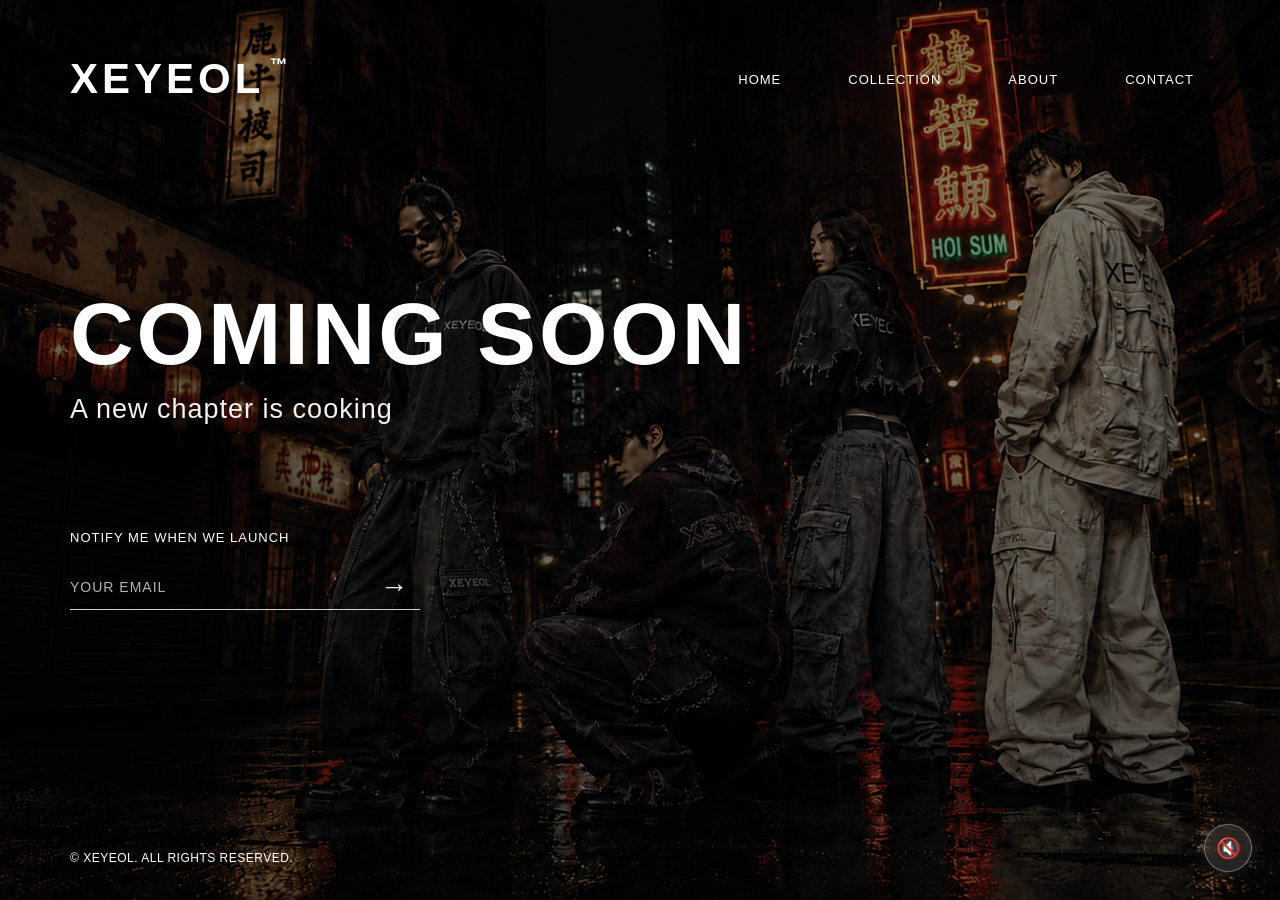
==== index.html @ e5d29138 "mute button change" ====
<!DOCTYPE html>
<html lang="en">
<head>
    <meta charset="UTF-8">

    <meta name="viewport" content="width=device-width, initial-scale=1.0">

    <title>XEYEOL</title>

    <link rel="stylesheet" href="clothingStyle.css">
</head>

<body>

    <!-- HOME PAGE -->
    <section class="hero page-section active-page" id="homePage">

        <header class="navbar">

            <a href="#" class="logo" id="logoButton">
                XEYEOL<span>™</span>
            </a>

            <nav class="nav-links">
                <a href="#" id="homeButton">HOME</a>
                <a href="#" id="collectionButton">COLLECTION</a>
                <a href="#" id="aboutButton">ABOUT</a>
                <a href="#">CONTACT</a>
            </nav>

        </header>

        <main class="content">

            <section class="left-content">

                <h1>COMING SOON</h1>

                <p class="subtitle">A new chapter is cooking</p>

                <div class="notify-box">

                    <p>NOTIFY ME WHEN WE LAUNCH</p>

                    <form id="emailForm">
                        <input type="email" id="emailInput" placeholder="YOUR EMAIL" required>

                        <button type="submit" class="arrow-button">→</button>
                    </form>

                    <small id="message"></small>

                </div>

            </section>

        </main>

        <footer class="footer">
            <p>© XEYEOL. ALL RIGHTS RESERVED.</p>
        </footer>

    </section>


    <!-- COLLECTION PAGE -->
    <section class="collection-page page-section" id="collectionPage">

        <header class="navbar collection-navbar">

            <a href="#" class="logo" id="collectionLogoButton">
                XEYEOL<span>™</span>
            </a>

            <nav class="nav-links">
                <a href="#" id="collectionHomeButton">HOME</a>
                <a href="#" id="collectionTopButton">COLLECTION</a>
                <a href="#" id="collectionAboutButton">ABOUT</a>
                <a href="#">CONTACT</a>
            </nav>

        </header>

        <div class="collection-content">

            <div class="collection-title-box">
                <h1>XEYEOL COLLECTION</h1>
                <p>Launching soon — explore the first visual direction of XEYEOL streetwear.</p>
            </div>

            <div class="product-gallery">

                <div class="product-card">
                    <img src="Collection1.png" alt="XEYEOL product collection one">
                </div>

                <div class="product-card">
                    <img src="Collection2.png" alt="XEYEOL product collection two">
                </div>

            </div>

        </div>

    </section>


    <!-- ABOUT POP OUT BOX -->
    <div class="about-overlay" id="aboutOverlay">

        <div class="about-box">

            <button class="close-button" id="closeAbout">×</button>

            <h2>ABOUT XEYEOL</h2>

            <p>
                XEYEOL is more than a streetwear clothing brand — it is a statement of identity,
                confidence, and modern culture. Built for those who move with ambition and express
                themselves without limits, XEYEOL blends clean design, bold energy, and urban style
                into every piece.
            </p>

            <p>
                Our brand represents the people who are not afraid to stand out, chase their vision,
                and create their own path. Each design is made to feel effortless yet powerful,
                giving you a look that speaks before you do. XEYEOL is for the dreamers, the creators,
                and the ones who turn everyday style into a reflection of who they are.
            </p>

        </div>

    </div>


    <!-- BACKGROUND MUSIC -->
    <audio id="backgroundMusic" loop>
        <source src="music.mp3" type="audio/mpeg">
    </audio>

    <!-- MUTE / UNMUTE BUTTON -->
    <button id="musicButton" class="music-button">🔇</button>


    <script src="clothingScript.js"></script>

</body>
</html>
---- clothingStyle.css ----
* {
    margin: 0;
    padding: 0;
    box-sizing: border-box;
}

body {
    font-family: Arial, Helvetica, sans-serif;
    background-color: #000;
    color: white;
}

.page-section {
    display: none;
}

.active-page {
    display: block;
}

/* HOME PAGE */
.hero {
    width: 100%;
    min-height: 100vh;

    background-image:
        linear-gradient(
            rgba(0, 0, 0, 0.35),
            rgba(0, 0, 0, 0.55)
        ),
        url("Background.png");

    background-size: cover;
    background-position: center;
    background-repeat: no-repeat;

    position: relative;
    overflow: hidden;
}

/* NAVBAR */
.navbar {
    width: 100%;
    padding: 55px 70px;

    display: flex;
    justify-content: space-between;
    align-items: center;

    position: relative;
    z-index: 5;
}

.logo {
    color: white;
    text-decoration: none;

    font-size: 42px;
    font-weight: 900;
    letter-spacing: 4px;

    transition: all 0.3s ease;
}

.logo span {
    font-size: 18px;
    vertical-align: top;
    margin-left: 5px;
}

.logo:hover {
    transform: scale(1.04);
    text-shadow: 0 0 20px rgba(255, 255, 255, 0.55);
}

.nav-links {
    display: flex;
    gap: 35px;
    align-items: center;
}

.nav-links a {
    color: white;
    text-decoration: none;

    font-size: 13px;
    letter-spacing: 1px;

    padding: 10px 16px;
    border-radius: 25px;

    transition: all 0.3s ease;
}

.nav-links a:hover {
    background-color: white;
    color: black;

    transform: translateY(-3px);

    box-shadow: 0 0 18px rgba(255, 255, 255, 0.45);
}

/* HOME CONTENT */
.content {
    min-height: 60vh;

    display: flex;
    align-items: center;

    padding-left: 70px;

    position: relative;
    z-index: 2;
}

.left-content {
    margin-top: 60px;
}

.left-content h1 {
    font-size: 88px;
    line-height: 0.9;

    font-weight: 900;
    letter-spacing: 3px;

    font-family: Impact, Haettenschweiler, "Arial Narrow Bold", sans-serif;
}

.subtitle {
    margin-top: 20px;

    font-size: 27px;
    letter-spacing: 1px;

    color: #f1f1f1;
}

/* EMAIL SECTION */
.notify-box {
    margin-top: 105px;
    width: 350px;
}

.notify-box p {
    font-size: 13px;
    letter-spacing: 1px;

    margin-bottom: 20px;
}

form {
    display: flex;
    align-items: center;

    border-bottom: 1px solid rgba(255, 255, 255, 0.8);
}

input {
    flex: 1;

    background: transparent;
    border: none;
    outline: none;

    color: white;

    padding: 10px 0;

    font-size: 14px;
    letter-spacing: 1px;
}

input::placeholder {
    color: rgba(255, 255, 255, 0.7);
}

.arrow-button {
    background: transparent;
    border: none;

    color: white;

    font-size: 28px;

    cursor: pointer;

    padding: 6px 12px;
    border-radius: 50%;

    transition: all 0.3s ease;
}

.arrow-button:hover {
    background-color: white;
    color: black;

    transform: translateX(6px) scale(1.1);

    box-shadow: 0 0 18px rgba(255, 255, 255, 0.45);
}

#message {
    display: block;

    margin-top: 12px;

    font-size: 13px;

    color: white;
}

/* FOOTER */
.footer {
    width: 100%;

    position: absolute;
    bottom: 0;
    left: 0;

    padding: 0 70px 35px;

    display: flex;
    justify-content: flex-start;
    align-items: center;

    z-index: 2;
}

.footer p {
    font-size: 12px;
    letter-spacing: 0.5px;
}

/* COLLECTION PAGE */
.collection-page {
    width: 100%;
    min-height: 100vh;

    background:
        radial-gradient(circle at top, rgba(255, 255, 255, 0.08), transparent 35%),
        linear-gradient(135deg, #070707, #151515, #050505);

    color: white;
}

.collection-navbar {
    position: sticky;
    top: 0;

    background: rgba(0, 0, 0, 0.45);

    backdrop-filter: blur(14px);
    -webkit-backdrop-filter: blur(14px);

    border-bottom: 1px solid rgba(255, 255, 255, 0.08);
}

.collection-content {
    padding: 30px 70px 70px;
}

.collection-title-box {
    margin-bottom: 40px;
}

.collection-title-box h1 {
    font-size: 64px;
    letter-spacing: 3px;

    font-family: Impact, Haettenschweiler, "Arial Narrow Bold", sans-serif;
}

.collection-title-box p {
    margin-top: 12px;

    color: rgba(255, 255, 255, 0.75);

    font-size: 16px;
    letter-spacing: 1px;
}

.product-gallery {
    display: flex;
    flex-direction: column;
    gap: 35px;
}

.product-card {
    width: 100%;

    overflow: hidden;

    border-radius: 22px;

    background: rgba(255, 255, 255, 0.08);

    border: 1px solid rgba(255, 255, 255, 0.16);

    box-shadow: 0 25px 60px rgba(0, 0, 0, 0.45);

    transition: all 0.4s ease;
}

.product-card:hover {
    transform: translateY(-8px);

    box-shadow: 0 35px 80px rgba(255, 255, 255, 0.12);
}

.product-card img {
    width: 100%;
    display: block;

    transition: all 0.5s ease;
}

.product-card:hover img {
    transform: scale(1.02);
}

/* ABOUT POP OUT */
.about-overlay {
    width: 100%;
    height: 100vh;

    position: fixed;
    top: 0;
    left: 0;

    background: rgba(0, 0, 0, 0.45);

    display: flex;
    justify-content: center;
    align-items: center;

    opacity: 0;
    visibility: hidden;

    transition: all 0.4s ease;

    z-index: 20;
}

.about-overlay.active {
    opacity: 1;
    visibility: visible;
}

.about-box {
    width: 650px;
    max-width: 90%;

    padding: 45px;

    background: rgba(255, 255, 255, 0.12);

    border: 1px solid rgba(255, 255, 255, 0.35);
    border-radius: 25px;

    backdrop-filter: blur(14px);
    -webkit-backdrop-filter: blur(14px);

    box-shadow: 0 0 40px rgba(255, 255, 255, 0.15);

    transform: scale(0.75) translateY(40px);
    opacity: 0;

    transition: all 0.4s ease;

    position: relative;
}

.about-overlay.active .about-box {
    transform: scale(1) translateY(0);
    opacity: 1;
}

.about-box h2 {
    font-size: 32px;
    letter-spacing: 2px;

    margin-bottom: 25px;

    font-family: Impact, Haettenschweiler, "Arial Narrow Bold", sans-serif;
}

.about-box p {
    font-size: 15px;
    line-height: 1.8;

    color: rgba(255, 255, 255, 0.9);

    margin-bottom: 18px;
}

.close-button {
    position: absolute;
    top: 20px;
    right: 25px;

    background: transparent;
    border: none;

    color: white;

    font-size: 32px;
    cursor: pointer;

    transition: all 0.3s ease;
}

.close-button:hover {
    color: black;
    background-color: white;

    width: 40px;
    height: 40px;

    border-radius: 50%;

    transform: rotate(90deg);
}

/* MUSIC BUTTON */
.music-button {
    position: fixed;
    bottom: 28px;
    right: 28px;

    width: 48px;
    height: 48px;

    border: 1px solid rgba(255, 255, 255, 0.35);
    border-radius: 50%;

    background: rgba(255, 255, 255, 0.12);
    color: white;

    font-size: 20px;
    cursor: pointer;

    backdrop-filter: blur(12px);
    -webkit-backdrop-filter: blur(12px);

    box-shadow: 0 0 22px rgba(255, 255, 255, 0.12);

    z-index: 100;

    transition: all 0.3s ease;
}

.music-button:hover {
    background: white;
    color: black;

    transform: scale(1.1);

    box-shadow: 0 0 25px rgba(255, 255, 255, 0.45);
}

/* TABLET */
@media screen and (max-width: 1024px) {

    .navbar {
        padding: 35px 40px;
    }

    .logo {
        font-size: 34px;
    }

    .nav-links {
        gap: 20px;
    }

    .nav-links a {
        padding: 9px 13px;
    }

    .content {
        padding-left: 40px;
    }

    .left-content h1 {
        font-size: 65px;
    }

    .subtitle {
        font-size: 22px;
    }

    .footer {
        padding: 0 40px 30px;
    }

    .collection-content {
        padding: 30px 40px 60px;
    }

    .collection-title-box h1 {
        font-size: 48px;
    }
}

/* MOBILE */
@media screen and (max-width: 768px) {

    .hero {
        background-position: center;
    }

    .navbar {
        padding: 30px 25px;

        flex-direction: column;
        align-items: flex-start;

        gap: 25px;
    }

    .logo {
        font-size: 30px;
    }

    .nav-links {
        gap: 15px;
        flex-wrap: wrap;
    }

    .nav-links a {
        font-size: 12px;
        padding: 8px 12px;
    }

    .content {
        padding: 40px 25px;
        align-items: flex-start;
    }

    .left-content {
        margin-top: 60px;
    }

    .left-content h1 {
        font-size: 48px;
    }

    .subtitle {
        font-size: 18px;
    }

    .notify-box {
        margin-top: 70px;

        width: 100%;
        max-width: 330px;
    }

    .footer {
        position: absolute;

        padding: 0 25px 25px;
    }

    .footer p {
        font-size: 11px;
    }

    .collection-content {
        padding: 25px 20px 50px;
    }

    .collection-title-box h1 {
        font-size: 38px;
    }

    .collection-title-box p {
        font-size: 14px;
    }

    .product-card {
        border-radius: 14px;
    }

    .about-box {
        padding: 35px 25px;
    }

    .about-box h2 {
        font-size: 26px;
    }

    .about-box p {
        font-size: 14px;
        line-height: 1.7;
    }

    .music-button {
        bottom: 20px;
        right: 20px;

        width: 44px;
        height: 44px;

        font-size: 18px;
    }
}
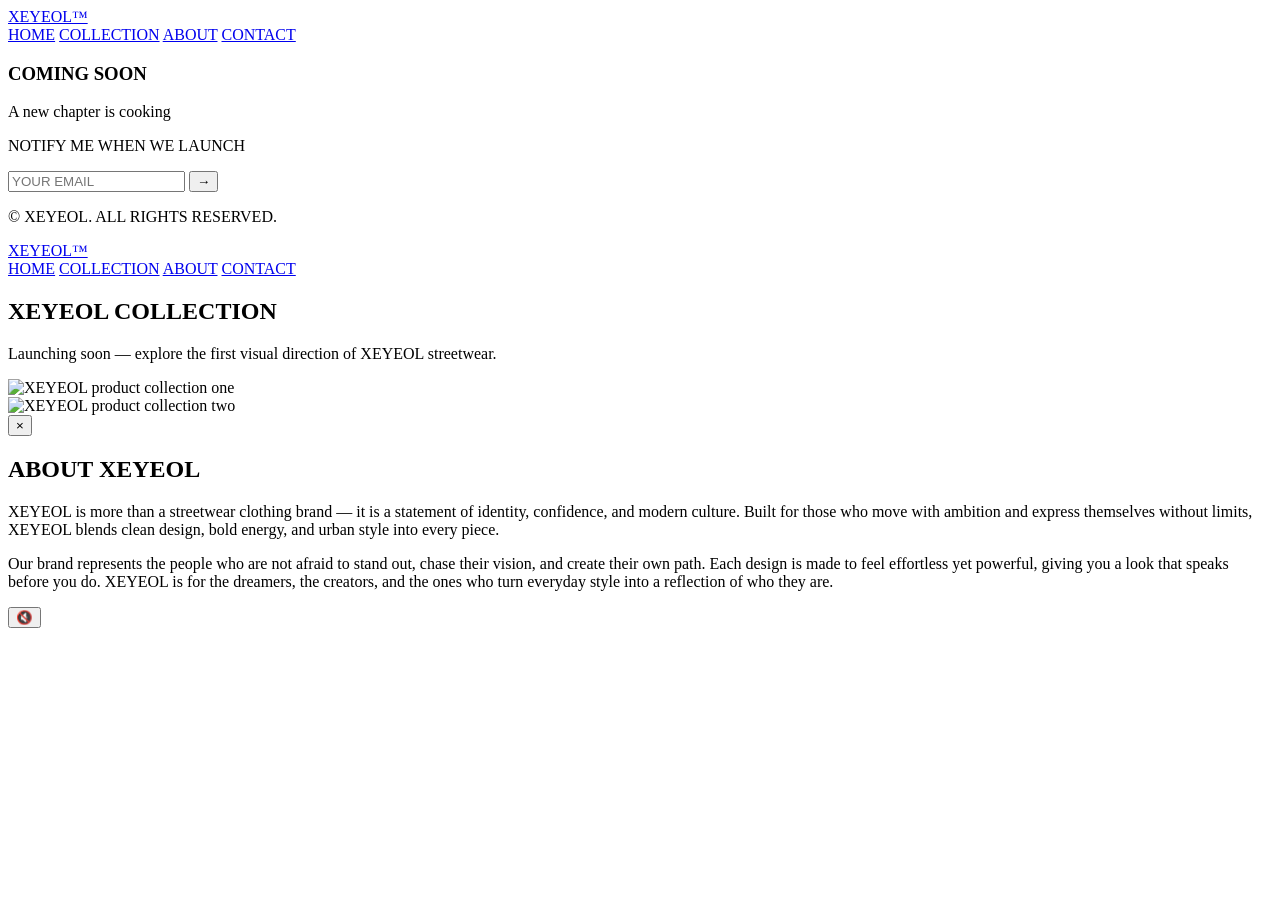
==== commit 4d71e466: "changed to lower case and files managed" ====
--- a/index.html
+++ b/index.html
@@ -7,7 +7,7 @@
 
     <title>XEYEOL</title>
 
-    <link rel="stylesheet" href="clothingStyle.css">
+    <link rel="stylesheet" href="clothing-style.css">
 </head>
 
 <body>
@@ -91,11 +91,11 @@
             <div class="product-gallery">
 
                 <div class="product-card">
-                    <img src="Collection1.png" alt="XEYEOL product collection one">
+                    <img src="images/collection1.png" alt="XEYEOL product collection one">
                 </div>
 
                 <div class="product-card">
-                    <img src="Collection2.png" alt="XEYEOL product collection two">
+                    <img src="images/collection2.png" alt="XEYEOL product collection two">
                 </div>
 
             </div>
@@ -135,14 +135,14 @@
 
     <!-- BACKGROUND MUSIC -->
     <audio id="backgroundMusic" loop>
-        <source src="music.mp3" type="audio/mpeg">
+        <source src="audio/music.mp3" type="audio/mpeg">
     </audio>
 
     <!-- MUTE / UNMUTE BUTTON -->
     <button id="musicButton" class="music-button">🔇</button>
 
 
-    <script src="clothingScript.js"></script>
+    <script src="clothing-script.js"></script>
 
 </body>
 </html>
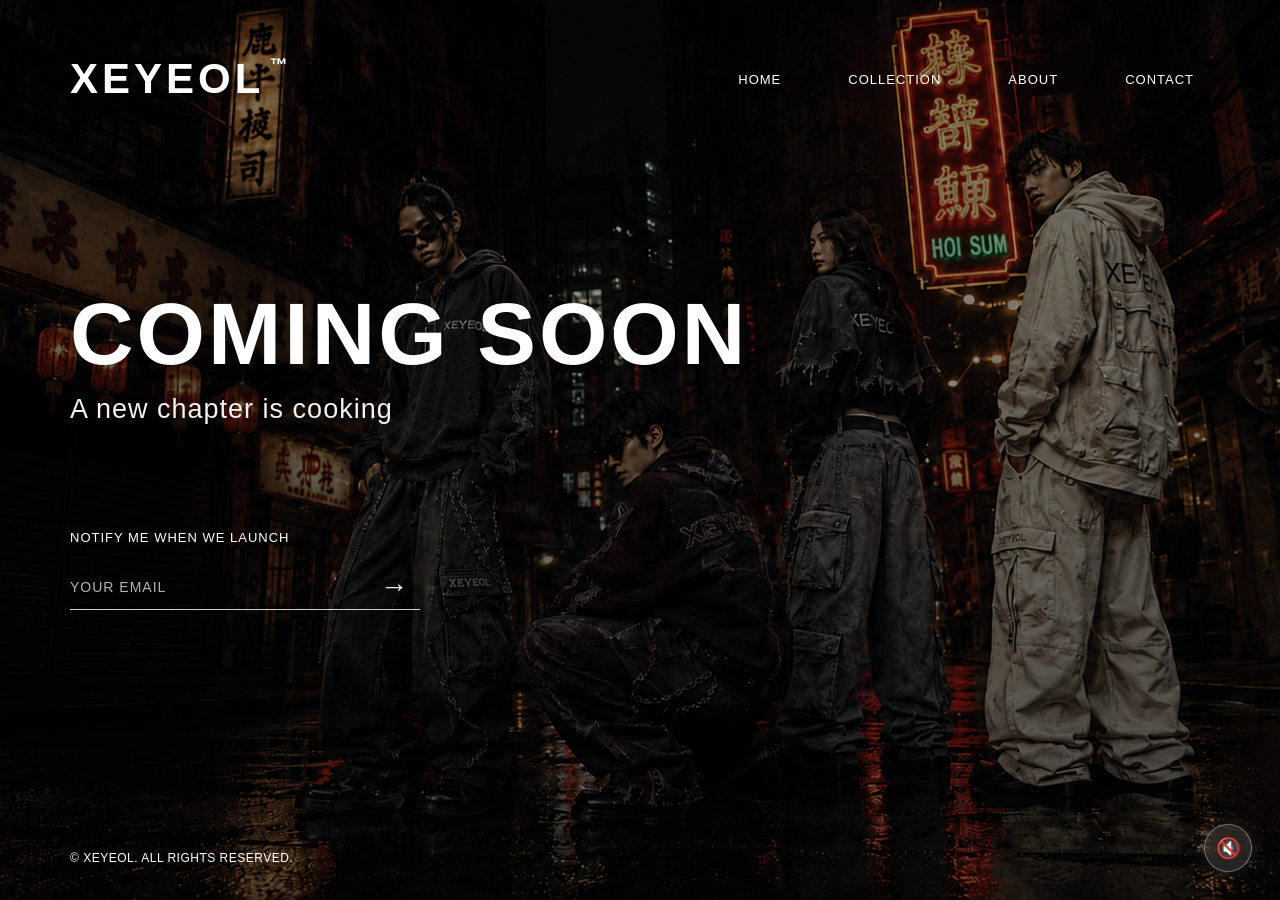
==== commit b2b381ae: "updated" ====
--- a/index.html
+++ b/index.html
@@ -7,7 +7,7 @@
 
     <title>XEYEOL</title>
 
-    <link rel="stylesheet" href="clothing-style.css">
+    <link rel="stylesheet" href="clothingStyle.css">
 </head>
 
 <body>
@@ -91,11 +91,11 @@
             <div class="product-gallery">
 
                 <div class="product-card">
-                    <img src="images/collection1.png" alt="XEYEOL product collection one">
+                    <img src="collection1.png" alt="XEYEOL product collection one">
                 </div>
 
                 <div class="product-card">
-                    <img src="images/collection2.png" alt="XEYEOL product collection two">
+                    <img src="collection2.png" alt="XEYEOL product collection two">
                 </div>
 
             </div>
@@ -135,14 +135,14 @@
 
     <!-- BACKGROUND MUSIC -->
     <audio id="backgroundMusic" loop>
-        <source src="audio/music.mp3" type="audio/mpeg">
+        <source src="music.mp3" type="audio/mpeg">
     </audio>
 
     <!-- MUTE / UNMUTE BUTTON -->
     <button id="musicButton" class="music-button">🔇</button>
 
 
-    <script src="clothing-script.js"></script>
+    <script src="clothingScript.js"></script>
 
 </body>
 </html>
--- a/clothingStyle.css
+++ b/clothingStyle.css
@@ -0,0 +1,612 @@
+* {
+    margin: 0;
+    padding: 0;
+    box-sizing: border-box;
+}
+
+body {
+    font-family: Arial, Helvetica, sans-serif;
+    background-color: #000;
+    color: white;
+}
+
+.page-section {
+    display: none;
+}
+
+.active-page {
+    display: block;
+}
+
+/* HOME PAGE */
+.hero {
+    width: 100%;
+    min-height: 100vh;
+
+    background-image:
+        linear-gradient(
+            rgba(0, 0, 0, 0.35),
+            rgba(0, 0, 0, 0.55)
+        ),
+        url("background.png");
+
+    background-size: cover;
+    background-position: center;
+    background-repeat: no-repeat;
+
+    position: relative;
+    overflow: hidden;
+}
+
+/* NAVIGATION BAR */
+.navbar {
+    width: 100%;
+    padding: 55px 70px;
+
+    display: flex;
+    justify-content: space-between;
+    align-items: center;
+
+    position: relative;
+    z-index: 5;
+}
+
+/* BRAND LOGO */
+.logo {
+    color: white;
+    text-decoration: none;
+
+    font-size: 42px;
+    font-weight: 900;
+    letter-spacing: 4px;
+
+    transition: all 0.3s ease;
+}
+
+.logo span {
+    font-size: 18px;
+    vertical-align: top;
+    margin-left: 5px;
+}
+
+.logo:hover {
+    transform: scale(1.04);
+    text-shadow: 0 0 20px rgba(255, 255, 255, 0.55);
+}
+
+/* TOP BUTTONS */
+.nav-links {
+    display: flex;
+    gap: 35px;
+    align-items: center;
+}
+
+.nav-links a {
+    color: white;
+    text-decoration: none;
+
+    font-size: 13px;
+    letter-spacing: 1px;
+
+    padding: 10px 16px;
+    border-radius: 25px;
+
+    transition: all 0.3s ease;
+}
+
+.nav-links a:hover {
+    background-color: white;
+    color: black;
+
+    transform: translateY(-3px);
+
+    box-shadow: 0 0 18px rgba(255, 255, 255, 0.45);
+}
+
+/* HOME CONTENT */
+.content {
+    min-height: 60vh;
+
+    display: flex;
+    align-items: center;
+
+    padding-left: 70px;
+
+    position: relative;
+    z-index: 2;
+}
+
+.left-content {
+    margin-top: 60px;
+}
+
+.left-content h1 {
+    font-size: 88px;
+    line-height: 0.9;
+
+    font-weight: 900;
+    letter-spacing: 3px;
+
+    font-family: Impact, Haettenschweiler, "Arial Narrow Bold", sans-serif;
+}
+
+.subtitle {
+    margin-top: 20px;
+
+    font-size: 27px;
+    letter-spacing: 1px;
+
+    color: #f1f1f1;
+}
+
+/* EMAIL SECTION */
+.notify-box {
+    margin-top: 105px;
+    width: 350px;
+}
+
+.notify-box p {
+    font-size: 13px;
+    letter-spacing: 1px;
+
+    margin-bottom: 20px;
+}
+
+form {
+    display: flex;
+    align-items: center;
+
+    border-bottom: 1px solid rgba(255, 255, 255, 0.8);
+}
+
+input {
+    flex: 1;
+
+    background: transparent;
+    border: none;
+    outline: none;
+
+    color: white;
+
+    padding: 10px 0;
+
+    font-size: 14px;
+    letter-spacing: 1px;
+}
+
+input::placeholder {
+    color: rgba(255, 255, 255, 0.7);
+}
+
+/* EMAIL ARROW BUTTON */
+.arrow-button {
+    background: transparent;
+    border: none;
+
+    color: white;
+
+    font-size: 28px;
+
+    cursor: pointer;
+
+    padding: 6px 12px;
+    border-radius: 50%;
+
+    transition: all 0.3s ease;
+}
+
+.arrow-button:hover {
+    background-color: white;
+    color: black;
+
+    transform: translateX(6px) scale(1.1);
+
+    box-shadow: 0 0 18px rgba(255, 255, 255, 0.45);
+}
+
+#message {
+    display: block;
+
+    margin-top: 12px;
+
+    font-size: 13px;
+
+    color: white;
+}
+
+/* FOOTER */
+.footer {
+    width: 100%;
+
+    position: absolute;
+    bottom: 0;
+    left: 0;
+
+    padding: 0 70px 35px;
+
+    display: flex;
+    justify-content: flex-start;
+    align-items: center;
+
+    z-index: 2;
+}
+
+.footer p {
+    font-size: 12px;
+    letter-spacing: 0.5px;
+}
+
+/* COLLECTION PAGE */
+.collection-page {
+    width: 100%;
+    min-height: 100vh;
+
+    background:
+        radial-gradient(circle at top, rgba(255, 255, 255, 0.08), transparent 35%),
+        linear-gradient(135deg, #070707, #151515, #050505);
+
+    color: white;
+}
+
+.collection-navbar {
+    position: sticky;
+    top: 0;
+
+    background: rgba(0, 0, 0, 0.45);
+
+    backdrop-filter: blur(14px);
+    -webkit-backdrop-filter: blur(14px);
+
+    border-bottom: 1px solid rgba(255, 255, 255, 0.08);
+}
+
+.collection-content {
+    padding: 30px 70px 70px;
+}
+
+.collection-title-box {
+    margin-bottom: 40px;
+}
+
+.collection-title-box h1 {
+    font-size: 64px;
+    letter-spacing: 3px;
+
+    font-family: Impact, Haettenschweiler, "Arial Narrow Bold", sans-serif;
+}
+
+.collection-title-box p {
+    margin-top: 12px;
+
+    color: rgba(255, 255, 255, 0.75);
+
+    font-size: 16px;
+    letter-spacing: 1px;
+}
+
+.product-gallery {
+    display: flex;
+    flex-direction: column;
+    gap: 35px;
+}
+
+.product-card {
+    width: 100%;
+
+    overflow: hidden;
+
+    border-radius: 22px;
+
+    background: rgba(255, 255, 255, 0.08);
+
+    border: 1px solid rgba(255, 255, 255, 0.16);
+
+    box-shadow: 0 25px 60px rgba(0, 0, 0, 0.45);
+
+    transition: all 0.4s ease;
+}
+
+.product-card:hover {
+    transform: translateY(-8px);
+
+    box-shadow: 0 35px 80px rgba(255, 255, 255, 0.12);
+}
+
+.product-card img {
+    width: 100%;
+    display: block;
+
+    transition: all 0.5s ease;
+}
+
+.product-card:hover img {
+    transform: scale(1.02);
+}
+
+/* ABOUT POP OUT */
+.about-overlay {
+    width: 100%;
+    height: 100vh;
+
+    position: fixed;
+    top: 0;
+    left: 0;
+
+    background: rgba(0, 0, 0, 0.45);
+
+    display: flex;
+    justify-content: center;
+    align-items: center;
+
+    opacity: 0;
+    visibility: hidden;
+
+    transition: all 0.4s ease;
+
+    z-index: 20;
+}
+
+.about-overlay.active {
+    opacity: 1;
+    visibility: visible;
+}
+
+.about-box {
+    width: 650px;
+    max-width: 90%;
+
+    padding: 45px;
+
+    background: rgba(255, 255, 255, 0.12);
+
+    border: 1px solid rgba(255, 255, 255, 0.35);
+    border-radius: 25px;
+
+    backdrop-filter: blur(14px);
+    -webkit-backdrop-filter: blur(14px);
+
+    box-shadow: 0 0 40px rgba(255, 255, 255, 0.15);
+
+    transform: scale(0.75) translateY(40px);
+    opacity: 0;
+
+    transition: all 0.4s ease;
+
+    position: relative;
+}
+
+.about-overlay.active .about-box {
+    transform: scale(1) translateY(0);
+    opacity: 1;
+}
+
+.about-box h2 {
+    font-size: 32px;
+    letter-spacing: 2px;
+
+    margin-bottom: 25px;
+
+    font-family: Impact, Haettenschweiler, "Arial Narrow Bold", sans-serif;
+}
+
+.about-box p {
+    font-size: 15px;
+    line-height: 1.8;
+
+    color: rgba(255, 255, 255, 0.9);
+
+    margin-bottom: 18px;
+}
+
+.close-button {
+    position: absolute;
+    top: 20px;
+    right: 25px;
+
+    background: transparent;
+    border: none;
+
+    color: white;
+
+    font-size: 32px;
+    cursor: pointer;
+
+    transition: all 0.3s ease;
+}
+
+.close-button:hover {
+    color: black;
+    background-color: white;
+
+    width: 40px;
+    height: 40px;
+
+    border-radius: 50%;
+
+    transform: rotate(90deg);
+}
+
+/* MUSIC BUTTON */
+.music-button {
+    position: fixed;
+    bottom: 28px;
+    right: 28px;
+
+    width: 48px;
+    height: 48px;
+
+    border: 1px solid rgba(255, 255, 255, 0.35);
+    border-radius: 50%;
+
+    background: rgba(255, 255, 255, 0.12);
+    color: white;
+
+    font-size: 20px;
+    cursor: pointer;
+
+    backdrop-filter: blur(12px);
+    -webkit-backdrop-filter: blur(12px);
+
+    box-shadow: 0 0 22px rgba(255, 255, 255, 0.12);
+
+    z-index: 100;
+
+    transition: all 0.3s ease;
+}
+
+.music-button:hover {
+    background: white;
+    color: black;
+
+    transform: scale(1.1);
+
+    box-shadow: 0 0 25px rgba(255, 255, 255, 0.45);
+}
+
+/* TABLET SCREEN */
+@media screen and (max-width: 1024px) {
+
+    .navbar {
+        padding: 35px 40px;
+    }
+
+    .logo {
+        font-size: 34px;
+    }
+
+    .nav-links {
+        gap: 20px;
+    }
+
+    .nav-links a {
+        padding: 9px 13px;
+    }
+
+    .content {
+        padding-left: 40px;
+    }
+
+    .left-content h1 {
+        font-size: 65px;
+    }
+
+    .subtitle {
+        font-size: 22px;
+    }
+
+    .footer {
+        padding: 0 40px 30px;
+    }
+
+    .collection-content {
+        padding: 30px 40px 60px;
+    }
+
+    .collection-title-box h1 {
+        font-size: 48px;
+    }
+}
+
+/* MOBILE SCREEN */
+@media screen and (max-width: 768px) {
+
+    .hero {
+        background-position: center;
+    }
+
+    .navbar {
+        padding: 30px 25px;
+
+        flex-direction: column;
+        align-items: flex-start;
+
+        gap: 25px;
+    }
+
+    .logo {
+        font-size: 30px;
+    }
+
+    .nav-links {
+        gap: 15px;
+        flex-wrap: wrap;
+    }
+
+    .nav-links a {
+        font-size: 12px;
+        padding: 8px 12px;
+    }
+
+    .content {
+        padding: 40px 25px;
+        align-items: flex-start;
+    }
+
+    .left-content {
+        margin-top: 60px;
+    }
+
+    .left-content h1 {
+        font-size: 48px;
+    }
+
+    .subtitle {
+        font-size: 18px;
+    }
+
+    .notify-box {
+        margin-top: 70px;
+
+        width: 100%;
+        max-width: 330px;
+    }
+
+    .footer {
+        position: absolute;
+
+        padding: 0 25px 25px;
+    }
+
+    .footer p {
+        font-size: 11px;
+    }
+
+    .collection-content {
+        padding: 25px 20px 50px;
+    }
+
+    .collection-title-box h1 {
+        font-size: 38px;
+    }
+
+    .collection-title-box p {
+        font-size: 14px;
+    }
+
+    .product-card {
+        border-radius: 14px;
+    }
+
+    .about-box {
+        padding: 35px 25px;
+    }
+
+    .about-box h2 {
+        font-size: 26px;
+    }
+
+    .about-box p {
+        font-size: 14px;
+        line-height: 1.7;
+    }
+
+    .music-button {
+        bottom: 20px;
+        right: 20px;
+
+        width: 44px;
+        height: 44px;
+
+        font-size: 18px;
+    }
+}
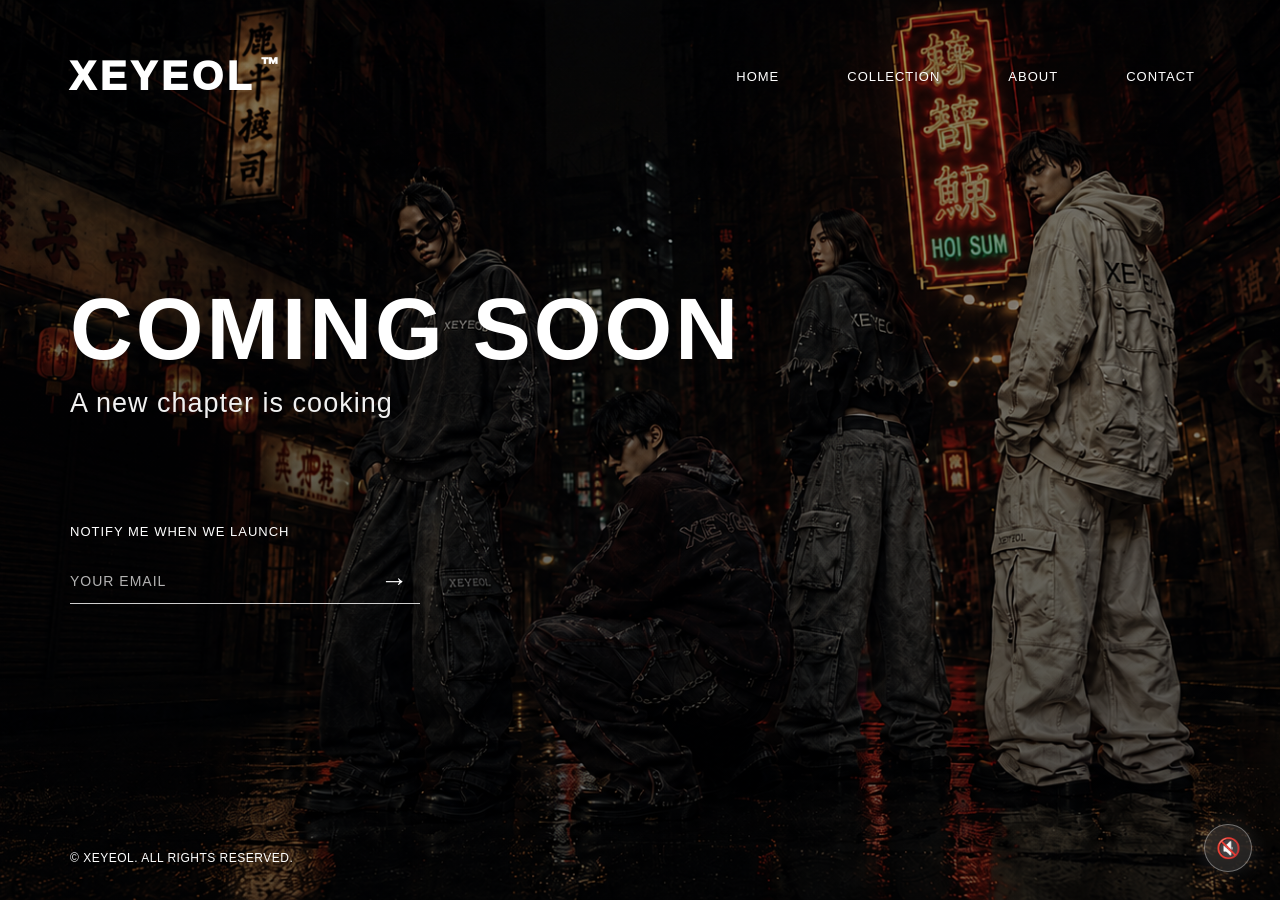
==== commit 1aac6677: "updated" ====
--- a/index.html
+++ b/index.html
@@ -1,54 +1,62 @@
 <!DOCTYPE html>
-<html lang="en">
-<head>
+<html lang="en"><!--sets the language to english when starting HTML-->
+<head><!--contains the information on page and linked files-->
     <meta charset="UTF-8">
 
-    <meta name="viewport" content="width=device-width, initial-scale=1.0">
+    <meta name="viewport" content="width=device-width, initial-scale=1.0"><!--this makes the website adjust in both computer and mobile devices-->
 
     <title>XEYEOL</title>
 
-    <link rel="stylesheet" href="clothingStyle.css">
+    <link rel="stylesheet" href="clothingStyle.css"><!--this is what helps link the external CSS file-->
 </head>
 
 <body>
 
     <!-- HOME PAGE -->
-    <section class="hero page-section active-page" id="homePage">
+    <section class="hero"><!--this is the section for homepage with background image-->
 
-        <header class="navbar">
+        <header class="navbar"><!--top navigation bar-->
 
-            <a href="#" class="logo" id="logoButton">
+            <a href="index.html" class="logo"><!--linking brand logo to return back to the home page-->
                 XEYEOL<span>™</span>
             </a>
 
-            <nav class="nav-links">
-                <a href="#" id="homeButton">HOME</a>
-                <a href="#" id="collectionButton">COLLECTION</a>
+            <nav class="nav-links"><!--links the navigation menu-->
+                <a href="index.html">HOME</a>
+                <a href="collection.html">COLLECTION</a>
                 <a href="#" id="aboutButton">ABOUT</a>
-                <a href="#">CONTACT</a>
+                <a href="#" id="contactButton">CONTACT</a>
             </nav>
 
         </header>
 
-        <main class="content">
+        <main class="content"><!--content area for the homepage-->
 
-            <section class="left-content">
+            <section class="left-content"><!--contents from the left side-->
 
                 <h1>COMING SOON</h1>
 
                 <p class="subtitle">A new chapter is cooking</p>
 
-                <div class="notify-box">
+                <div class="notify-box"><!--notification box for the launch email-->
 
                     <p>NOTIFY ME WHEN WE LAUNCH</p>
 
                     <form id="emailForm">
-                        <input type="email" id="emailInput" placeholder="YOUR EMAIL" required>
 
-                        <button type="submit" class="arrow-button">→</button>
+                        <input 
+                            type="email" 
+                            id="emailInput" 
+                            placeholder="YOUR EMAIL" 
+                            aria-label="Your email address"
+                            required
+                        ><!--space to input the client email for launch notification-->
+
+                        <button type="submit" class="arrow-button">→</button><!--submit button for the client email-->
+
                     </form>
 
-                    <small id="message"></small>
+                    <small id="message"></small><!--small form message to appear-->
 
                 </div>
 
@@ -57,60 +65,18 @@
         </main>
 
         <footer class="footer">
-            <p>© XEYEOL. ALL RIGHTS RESERVED.</p>
+            <p>© XEYEOL. ALL RIGHTS RESERVED.</p><!--copyright text-->
         </footer>
 
     </section>
 
 
-    <!-- COLLECTION PAGE -->
-    <section class="collection-page page-section" id="collectionPage">
+    <!-- ABOUT POP OUT BOX -->
+    <div class="about-overlay" id="aboutOverlay"><!--about popup-->
 
-        <header class="navbar collection-navbar">
+        <div class="about-box"><!--about popup content box -->
 
-            <a href="#" class="logo" id="collectionLogoButton">
-                XEYEOL<span>™</span>
-            </a>
-
-            <nav class="nav-links">
-                <a href="#" id="collectionHomeButton">HOME</a>
-                <a href="#" id="collectionTopButton">COLLECTION</a>
-                <a href="#" id="collectionAboutButton">ABOUT</a>
-                <a href="#">CONTACT</a>
-            </nav>
-
-        </header>
-
-        <div class="collection-content">
-
-            <div class="collection-title-box">
-                <h1>XEYEOL COLLECTION</h1>
-                <p>Launching soon — explore the first visual direction of XEYEOL streetwear.</p>
-            </div>
-
-            <div class="product-gallery">
-
-                <div class="product-card">
-                    <img src="collection1.png" alt="XEYEOL product collection one">
-                </div>
-
-                <div class="product-card">
-                    <img src="collection2.png" alt="XEYEOL product collection two">
-                </div>
-
-            </div>
-
-        </div>
-
-    </section>
-
-
-    <!-- ABOUT POP OUT BOX -->
-    <div class="about-overlay" id="aboutOverlay">
-
-        <div class="about-box">
-
-            <button class="close-button" id="closeAbout">×</button>
+            <button class="close-button" id="closeAbout">×</button><!--button closes the popup box -->
 
             <h2>ABOUT XEYEOL</h2>
 
@@ -133,16 +99,40 @@
     </div>
 
 
+    <!-- CONTACT POP OUT BOX -->
+    <div class="contact-overlay" id="contactOverlay"><!--contact popup background overlay-->
+
+        <div class="contact-box">
+
+            <button class="close-button" id="closeContact">×</button>
+
+            <h2>CONTACT XEYEOL</h2>
+
+            <p>
+                For brand enquiries, collaborations, collection updates, or launch information,
+                please contact XEYEOL through the email below.
+            </p>
+
+            <a href="mailto:xeyeol2026@gmail.com" class="contact-email">
+                xeyeol2026@gmail.com
+            </a>
+
+        </div>
+
+    </div>
+
+
     <!-- BACKGROUND MUSIC -->
-    <audio id="backgroundMusic" loop>
-        <source src="music.mp3" type="audio/mpeg">
+    <audio id="backgroundMusic" loop><!--background music-->
+        <source src="music.mp3" type="audio/mpeg"><!--the source file for the music-->
+        Your browser does not support the audio element.<!--popup text incase the audio is not supported-->
     </audio>
 
-    <!-- MUTE / UNMUTE BUTTON -->
-    <button id="musicButton" class="music-button">🔇</button>
+    <!-- MUSIC BUTTON -->
+    <button id="musicButton" class="music-button" type="button">🔇</button><!--toggle mute button-->
 
 
-    <script src="clothingScript.js"></script>
+    <script src="clothingScript.js"></script><!--links the external Javascript file-->
 
 </body>
 </html>
--- a/clothingStyle.css
+++ b/clothingStyle.css
@@ -1,396 +1,394 @@
+/* every elements in the page selected */
 * {
-    margin: 0;
-    padding: 0;
-    box-sizing: border-box;
-}
-
-body {
-    font-family: Arial, Helvetica, sans-serif;
-    background-color: #000;
-    color: white;
-}
-
-.page-section {
-    display: none;
-}
-
-.active-page {
-    display: block;
-}
-
-/* HOME PAGE */
+    margin: 0;/* default outer spacing is removed */
+    padding: 0;/* defauly inner spacing is removed */
+    box-sizing: border-box;/* padding and border included inside element sizev */
+}
+
+body {/* helps style the whole page body */
+    font-family: Arial, Helvetica, sans-serif;/* main font */
+    background-color: #000;/* background set to black */
+    color: white;/* default text colour as white  */
+}
+
+/* Home page */
 .hero {
-    width: 100%;
-    min-height: 100vh;
-
-    background-image:
-        linear-gradient(
-            rgba(0, 0, 0, 0.35),
-            rgba(0, 0, 0, 0.55)
+    width: 100%;/* full width of the section */
+    min-height: 100vh;/* full screen height */
+
+    background-image:/* background layer added */
+        linear-gradient(/* dark overlay */
+            rgba(0, 0, 0, 0.35),/* top overlay colour */
+            rgba(0, 0, 0, 0.55)/* bottom overlay colour */
         ),
-        url("background.png");
-
-    background-size: cover;
-    background-position: center;
-    background-repeat: no-repeat;
-
-    position: relative;
-    overflow: hidden;
-}
-
-/* NAVIGATION BAR */
+        url("background.png");/* adds the background image */
+
+    background-size: cover;/* screen covered by the image */
+    background-position: center;/* background image centered */
+    background-repeat: no-repeat;/* image repeating stopped */
+
+    position: relative;/* absolute elements allowed inside */
+    overflow: hidden;/* hides anything outside section */
+}
+
+/* Navigation bar */
 .navbar {
-    width: 100%;
-    padding: 55px 70px;
-
-    display: flex;
-    justify-content: space-between;
-    align-items: center;
-
-    position: relative;
-    z-index: 5;
-}
-
-/* BRAND LOGO */
+    width: 100%;/* navigation bar full width */
+    padding: 54px 69px;/* adds spacing inside the navigation bar */
+
+    display: flex;/* flexbox layout used */
+    justify-content: space-between;/* puts the logo to the left and the menu to the right side */
+    align-items: center;/* items are centered vertically */
+
+    position: relative;/* keeps navigation bar layered properly */
+    z-index: 5;/* navigation bar placed above the background */
+}
+
+/* Brand logo */
 .logo {
     color: white;
-    text-decoration: none;
-
-    font-size: 42px;
-    font-weight: 900;
+    text-decoration: none;/* removed the underline */
+
+    font-size: 40px;
+    font-weight: 950;/*makes the logo bold */
     letter-spacing: 4px;
 
-    transition: all 0.3s ease;
-}
-
-.logo span {
-    font-size: 18px;
-    vertical-align: top;
-    margin-left: 5px;
-}
-
-.logo:hover {
-    transform: scale(1.04);
-    text-shadow: 0 0 20px rgba(255, 255, 255, 0.55);
+    transition: all 0.4s ease;/* smooth over animation */
+}
+
+.logo span {/* trade mark symbol */
+    font-size: 19px;
+    vertical-align: top;/* moves it to the top */
+    margin-left: 5px;/* adds space beside logo */
+}
+
+.logo:hover {/* adds the hover effect to the logo */
+    transform: scale(1.04);/* makes the logo big by a little */
+    text-shadow: 0 0 25px rgba(236, 173, 173, 0.55);/* adds the glowy effect */
 }
 
 /* TOP BUTTONS */
 .nav-links {
-    display: flex;
-    gap: 35px;
-    align-items: center;
+    display: flex;/* places the links in a row */
+    gap: 36px;/* adds space between links */
+    align-items: center;/* vertically centers links */
 }
 
 .nav-links a {
     color: white;
-    text-decoration: none;
+    text-decoration: none;/* removes underline */
 
     font-size: 13px;
     letter-spacing: 1px;
 
-    padding: 10px 16px;
-    border-radius: 25px;
-
-    transition: all 0.3s ease;
-}
-
-.nav-links a:hover {
+    padding: 10px 16px;/* adds clickable space */
+    border-radius: 25px;/* makes the button shape round */
+
+    transition: all 0.3s ease;/* hover effect smooth */
+}
+
+.nav-links a:hover {/* menu link hover  */
     background-color: white;
     color: black;
 
-    transform: translateY(-3px);
-
-    box-shadow: 0 0 18px rgba(255, 255, 255, 0.45);
-}
-
-/* HOME CONTENT */
-.content {
-    min-height: 60vh;
-
-    display: flex;
-    align-items: center;
-
-    padding-left: 70px;
-
-    position: relative;
-    z-index: 2;
-}
-
-.left-content {
-    margin-top: 60px;
-}
-
-.left-content h1 {
-    font-size: 88px;
+    transform: translateY(-3px);/* moves link slightly upward */
+
+    box-shadow: 0 0 18px rgba(255, 255, 255, 0.45);/* glow shadow effect added */
+}
+
+/* Home content */
+.content {/* for styling homepage content area */
+    min-height: 60vh;/* gives content height */
+
+    display: flex;/* flexbox used */
+    align-items: center;/* centers the content vertically */
+
+    padding-left: 70px;/* moves content from left edge */
+
+    position: relative;/* keeps content above the background */
+    z-index: 2;/* places content above the background */
+}
+
+.left-content {/* styles left side texts  */
+    margin-top: 60px;/* adds top spacing  */
+}
+
+.left-content h1 {/* styles the main heading */
+    font-size: 87px;/* makes heading large */
     line-height: 0.9;
 
-    font-weight: 900;
-    letter-spacing: 3px;
+    font-weight: 900;/* makes the heading bold */
+    letter-spacing: 3px;/* addes spacing between letters */
 
     font-family: Impact, Haettenschweiler, "Arial Narrow Bold", sans-serif;
 }
 
-.subtitle {
-    margin-top: 20px;
+.subtitle {/* styles the subtitle texts */
+    margin-top: 20px;/* adds space above the subtitle */
 
     font-size: 27px;
     letter-spacing: 1px;
 
-    color: #f1f1f1;
+    color: #f1f1f1;/* sets the colour as light grey  */
 }
 
 /* EMAIL SECTION */
-.notify-box {
-    margin-top: 105px;
+.notify-box {/* styles email notification box */
+    margin-top: 105px;/*  */
     width: 350px;
 }
 
-.notify-box p {
+.notify-box p {/* styles the notification text */
     font-size: 13px;
     letter-spacing: 1px;
 
-    margin-bottom: 20px;
-}
-
-form {
-    display: flex;
-    align-items: center;
-
-    border-bottom: 1px solid rgba(255, 255, 255, 0.8);
-}
-
-input {
-    flex: 1;
-
-    background: transparent;
-    border: none;
-    outline: none;
-
-    color: white;
-
-    padding: 10px 0;
-
-    font-size: 14px;
-    letter-spacing: 1px;
-}
-
-input::placeholder {
-    color: rgba(255, 255, 255, 0.7);
-}
-
-/* EMAIL ARROW BUTTON */
+    margin-bottom: 20px;/* adds space below the text */
+}
+
+form {/* styles the email form */
+    display: flex;/* input and button are placed in a row */
+    align-items: center;/* vertically centered */
+
+    border-bottom: 1px solid rgba(255, 255, 255, 0.8);/* adds the bottom line */
+}
+
+input {/* styles input field */
+    flex: 1;/* makes input take available space */
+
+    background: transparent;/* removes the input background */
+    border: none;/* removes the border */
+    outline: none;/* removes focus outlines */
+
+    color: white;/* the typed text becomes white */
+
+    padding: 10px 0;/* vertical spacing added */
+
+    font-size: 14px;/* sets input text size */
+    letter-spacing: 1px;/* adds letter spacing */
+}
+
+input::placeholder {/* styles email arrow button */
+    color: rgba(255, 255, 255, 0.7);/* makes placeholder light white  */
+}
+
+/* email arrow button */
 .arrow-button {
-    background: transparent;
-    border: none;
-
-    color: white;
-
-    font-size: 28px;
-
-    cursor: pointer;
-
-    padding: 6px 12px;
-    border-radius: 50%;
-
-    transition: all 0.3s ease;
-}
-
-.arrow-button:hover {
+    background: transparent;/* removes background */
+    border: none;/* removes the border */
+
+    color: white;/* makes arrow white */
+
+    font-size: 28px;/* sets arrow size */
+
+    cursor: pointer;/* shows pointer cursor */
+
+    padding: 6px 12px;/* button spacing added */
+    border-radius: 50%;/* makes button round */
+
+    transition: all 0.3s ease;/* smooth hover effect added */
+}
+
+.arrow-button:hover {/* styles arrow hover */
     background-color: white;
-    color: black;
-
-    transform: translateX(6px) scale(1.1);
-
-    box-shadow: 0 0 18px rgba(255, 255, 255, 0.45);
-}
-
-#message {
-    display: block;
-
-    margin-top: 12px;
-
-    font-size: 13px;
-
-    color: white;
-}
-
-/* FOOTER */
+    color: black;/* makes the arrow black */
+
+    transform: translateX(6px) scale(1.1);/* moves and enlarges the arrow */
+
+    box-shadow: 0 0 18px rgba(255, 255, 255, 0.45);/* adds the glow effect */
+}
+
+#message {/* styles form message */
+    display: block;/* message appear on new line */
+
+    margin-top: 12px;/* adds space above message */
+
+    font-size: 13px;/* message size set */
+
+    color: white;/* message set to white colour */
+}
+
+/* Footer */
 .footer {
-    width: 100%;
-
-    position: absolute;
-    bottom: 0;
-    left: 0;
-
-    padding: 0 70px 35px;
-
-    display: flex;
-    justify-content: flex-start;
-    align-items: center;
-
-    z-index: 2;
-}
-
-.footer p {
+    width: 100%;/* makes full width of a footer */
+
+    position: absolute;/* places footer inside */
+    bottom: 0;/* moves footer to bottom */
+    left: 0;/* aligns footer to left */
+
+    padding: 0 70px 35px;/* adds footer spacing  */
+
+    display: flex;/* uses flexbox */
+    justify-content: flex-start;/* aligns text to the left side */
+    align-items: center;/* centers footer vertically */
+
+    z-index: 2;/* keeps the footer above background */
+}
+
+.footer p {/* styles footer text */
     font-size: 12px;
     letter-spacing: 0.5px;
 }
 
-/* COLLECTION PAGE */
+/* Collection page */
 .collection-page {
     width: 100%;
     min-height: 100vh;
 
     background:
         radial-gradient(circle at top, rgba(255, 255, 255, 0.08), transparent 35%),
-        linear-gradient(135deg, #070707, #151515, #050505);
-
-    color: white;
-}
-
-.collection-navbar {
-    position: sticky;
-    top: 0;
-
-    background: rgba(0, 0, 0, 0.45);
-
-    backdrop-filter: blur(14px);
-    -webkit-backdrop-filter: blur(14px);
-
-    border-bottom: 1px solid rgba(255, 255, 255, 0.08);
-}
-
-.collection-content {
+        linear-gradient(135deg, #070707, #151515, #050505);/* adds the dark gradient */
+
+    color: white;/* sets text colour */
+}
+
+.collection-navbar {/* styles collection page navigation bar */
+    position: sticky;/* keeps navigation at top while scrolling */
+    top: 0;/* sticks the navigation bar to the top */
+
+    background: rgba(0, 0, 0, 0.45);/* adds the transparent black background */
+
+    backdrop-filter: blur(14px);/* add blur effect */
+    -webkit-backdrop-filter: blur(14px);/* safari blur support */
+
+    border-bottom: 1px solid rgba(255, 255, 255, 0.08);/* adds subtle bottom border */
+}
+
+.collection-content {/* styles scollection content area */
     padding: 30px 70px 70px;
 }
 
-.collection-title-box {
+.collection-title-box {/* styles the title box */
     margin-bottom: 40px;
 }
 
-.collection-title-box h1 {
+.collection-title-box h1 {/* styles the collection heading */
     font-size: 64px;
     letter-spacing: 3px;
 
     font-family: Impact, Haettenschweiler, "Arial Narrow Bold", sans-serif;
 }
 
-.collection-title-box p {
-    margin-top: 12px;
-
-    color: rgba(255, 255, 255, 0.75);
+.collection-title-box p {/* styles collection description */
+    margin-top: 12px;/* adds space above the paragraph */
+
+    color: rgba(255, 255, 255, 0.75);/* makes text softer */
 
     font-size: 16px;
     letter-spacing: 1px;
 }
 
-.product-gallery {
+.product-gallery {/* styles the product gallery */
     display: flex;
-    flex-direction: column;
-    gap: 35px;
-}
-
-.product-card {
+    flex-direction: column;/* stacks the products vertically */
+    gap: 35px;/* adds gap between products */
+}
+
+.product-card {/* styles each of the product card */
     width: 100%;
 
-    overflow: hidden;
-
-    border-radius: 22px;
-
-    background: rgba(255, 255, 255, 0.08);
-
-    border: 1px solid rgba(255, 255, 255, 0.16);
-
-    box-shadow: 0 25px 60px rgba(0, 0, 0, 0.45);
-
-    transition: all 0.4s ease;
-}
-
-.product-card:hover {
-    transform: translateY(-8px);
-
-    box-shadow: 0 35px 80px rgba(255, 255, 255, 0.12);
-}
-
-.product-card img {
+    overflow: hidden;/* hides the image overflow */
+
+    border-radius: 22px;/* makes the card corners round */
+
+    background: rgba(255, 255, 255, 0.08);/* makes the background transparent */
+
+    border: 1px solid rgba(255, 255, 255, 0.16);/* adds subtle border */
+
+    box-shadow: 0 25px 60px rgba(0, 0, 0, 0.45);/* adds the shadow */
+
+    transition: all 0.4s ease;/* smooth hover effect */
+}
+
+.product-card:hover {/* styles the product card hover */
+    transform: translateY(-8px);/* moves the card upward */
+
+    box-shadow: 0 35px 80px rgba(255, 255, 255, 0.12);/* brighter shadow added */
+}
+
+.product-card img {/* styles the product image */
     width: 100%;
     display: block;
 
-    transition: all 0.5s ease;
-}
-
-.product-card:hover img {
-    transform: scale(1.02);
-}
-
-/* ABOUT POP OUT */
-.about-overlay {
+    transition: all 0.5s ease;/* smooth image hover */
+}
+
+.product-card:hover img {/* styles image hover added */
+    transform: scale(1.02);/* adds slight image zoom */
+}
+
+/* about and contact popout */
+.about-overlay,
+.contact-overlay {/* styles both the popup overlays */
     width: 100%;
     height: 100vh;
 
-    position: fixed;
-    top: 0;
-    left: 0;
-
-    background: rgba(0, 0, 0, 0.45);
+    position: fixed;/* keeps overlay fixed on the screen  */
+    top: 0;/* starts from the top */
+    left: 0;/* starts from the left */
+
+    background: rgba(0, 0, 0, 0.45);/* adds dark transparent background */
 
     display: flex;
     justify-content: center;
     align-items: center;
 
-    opacity: 0;
-    visibility: hidden;
-
-    transition: all 0.4s ease;
-
-    z-index: 20;
-}
-
-.about-overlay.active {
-    opacity: 1;
-    visibility: visible;
-}
-
-.about-box {
-    width: 650px;
-    max-width: 90%;
-
-    padding: 45px;
-
-    background: rgba(255, 255, 255, 0.12);
-
-    border: 1px solid rgba(255, 255, 255, 0.35);
-    border-radius: 25px;
-
-    backdrop-filter: blur(14px);
-    -webkit-backdrop-filter: blur(14px);
-
-    box-shadow: 0 0 40px rgba(255, 255, 255, 0.15);
-
-    transform: scale(0.75) translateY(40px);
-    opacity: 0;
-
-    transition: all 0.4s ease;
-
-    position: relative;
-}
-
-.about-overlay.active .about-box {
-    transform: scale(1) translateY(0);
-    opacity: 1;
-}
-
-.about-box h2 {
-    font-size: 32px;
+    opacity: 0;/* hides overlay */
+    visibility: hidden;/* prevents the clicks when hidden */
+
+    transition: all 0.4s ease;/* smooth open and close */
+
+    z-index: 20;/* places overlay above the page */
+}
+
+.about-overlay.active,
+.contact-overlay.active {/* when active overlay shows up */
+    opacity: 1;/* overlay visible */
+    visibility: visible;/* overlay able to be seen and clicked */
+}
+
+.about-box,
+.contact-box {/* styles pop up boxes */
+    width: 650px;/* sets box width  */
+    max-width: 90%;/* keeps box responsive */
+    padding: 45px;/* adds the inside spacing */
+
+    background: rgba(255, 255, 255, 0.12);/* adds transparent glass background */
+
+    border: 1px solid rgba(255, 255, 255, 0.35);/* adds the light border */
+    border-radius: 25px;/* rounds popup corners */
+
+    backdrop-filter: blur(14px);/* adds the glass blur effect */
+    -webkit-backdrop-filter: blur(14px);/* adds the safary blue support */
+
+    box-shadow: 0 0 40px rgba(255, 255, 255, 0.15);/* adds the glow shadow effect */
+
+    transform: scale(0.75) translateY(40px);/* starts from smaller and lower */
+    opacity: 0;/* before animation hides the box */
+
+    transition: all 0.4s ease;/* makes the popup animation smooth */
+
+    position: relative;/* x button position allowed */
+}
+
+.about-overlay.active .about-box,
+.contact-overlay.active .contact-box {/* animates the active pop up */
+    transform: scale(1) translateY(0);/* returns to box to the normal size */
+    opacity: 1;/* makes the box visible  */
+}
+
+.about-box h2,
+.contact-box h2 {/* styles the pop up headings */
+    font-size: 32px;/* sets the heading size */
     letter-spacing: 2px;
 
-    margin-bottom: 25px;
+    margin-bottom: 25px;/* adds the space below the heading */
 
     font-family: Impact, Haettenschweiler, "Arial Narrow Bold", sans-serif;
 }
 
-.about-box p {
-    font-size: 15px;
+.about-box p,
+.contact-box p {/* styles the pop up paragraphs */
+    font-size: 16px;
     line-height: 1.8;
 
     color: rgba(255, 255, 255, 0.9);
@@ -398,215 +396,257 @@
     margin-bottom: 18px;
 }
 
+.contact-email {/* styles the contact email link */
+    display: inline-block;
+
+    color: white;
+    text-decoration: none;
+
+    font-size: 18px;
+    letter-spacing: 1px;
+
+    padding: 12px 18px;/* adds the clickable spacing */
+
+    border: 1px solid rgba(255, 255, 255, 0.45);
+    border-radius: 25px;/* rounds the email button */
+
+    transition: all 0.3s ease;/* smooth hover */
+}
+
+.contact-email:hover {/* styles the email hover */
+    background: white;
+    color: black;
+
+    transform: translateY(-3px);/* moves the email upward */
+}
+
+/* animate the x close button */
 .close-button {
-    position: absolute;
-    top: 20px;
-    right: 25px;
-
-    background: transparent;
-    border: none;
+    position: absolute;/* positions the inside popup box */
+    top: 19px;/* moves from the top */
+    right: 23px;/* moves from the right */
+
+    width: 41px;/* sets the button width */
+    height: 41px;/* sets the button height */
+
+    display: flex;
+    justify-content: center;/* centers x horizontally */
+    align-items: center;/* centers the x vertically */
+
+    background: rgba(255, 255, 255, 0.08);
+    border: 1px solid rgba(255, 255, 255, 0.25);
+    border-radius: 50%;
 
     color: white;
 
-    font-size: 32px;
-    cursor: pointer;
-
-    transition: all 0.3s ease;
-}
-
-.close-button:hover {
-    color: black;
-    background-color: white;
-
-    width: 40px;
-    height: 40px;
-
-    border-radius: 50%;
-
-    transform: rotate(90deg);
-}
-
-/* MUSIC BUTTON */
-.music-button {
-    position: fixed;
-    bottom: 28px;
-    right: 28px;
+    font-size: 30px;/* sets the x size */
+    line-height: 1;/* keeps the x centered */
+
+    cursor: pointer;/* shows the pointer cursor */
+
+    backdrop-filter: blur(10px);/* adds the blur effect */
+    -webkit-backdrop-filter: blur(10px);/* safari blur support */
+
+    transition: all 0.35s ease;/* smooth animation */
+}
+
+.close-button:hover {/* styles the x hover */
+    background: white;/* makes background white */
+    color: black;/* makes the x button black */
+
+    transform: rotate(90deg) scale(1.12);/* rotates and enlarges the button x */
+
+    box-shadow: 0 0 20px rgba(255, 255, 255, 0.55);
+}
+
+.close-button:active {/* styles the x button */
+    transform: rotate(90deg) scale(0.95);/* shrinks when clicked */
+}
+
+/* music button */
+.music-button {/* styles the music button */
+    position: fixed;/* keeps the button fixed on the screen */
+    bottom: 28px;/* places from the bottom */
+    right: 28px;/* places from the right */
 
     width: 48px;
     height: 48px;
 
     border: 1px solid rgba(255, 255, 255, 0.35);
-    border-radius: 50%;
+    border-radius: 50%;/* makes the button circular */
 
     background: rgba(255, 255, 255, 0.12);
     color: white;
 
-    font-size: 20px;
-    cursor: pointer;
-
-    backdrop-filter: blur(12px);
-    -webkit-backdrop-filter: blur(12px);
-
-    box-shadow: 0 0 22px rgba(255, 255, 255, 0.12);
-
-    z-index: 100;
-
-    transition: all 0.3s ease;
-}
-
-.music-button:hover {
-    background: white;
-    color: black;
-
-    transform: scale(1.1);
-
-    box-shadow: 0 0 25px rgba(255, 255, 255, 0.45);
+    font-size: 20px;/* sets the icon size */
+    cursor: pointer;/* shows the pointer cursor */
+
+    backdrop-filter: blur(12px);/* adds the blur effect  */
+    -webkit-backdrop-filter: blur(12px);/* safari blur support */
+
+    box-shadow: 0 0 22px rgba(255, 255, 255, 0.12);/* adds shadow */
+
+    z-index: 100;/* keeps button above all the content */
+
+    transition: all 0.3s ease;/* smooth hover effect */
+}
+
+.music-button:hover {/* styles the music hover */
+    background: white;/* makes background white  */
+    color: black;/* makes the icon black */
+
+    transform: scale(1.1);/* enlarges the button */
+
+    box-shadow: 0 0 25px rgba(255, 255, 255, 0.45);/* adds glow effect */
 }
 
 /* TABLET SCREEN */
-@media screen and (max-width: 1024px) {
-
-    .navbar {
+@media screen and (max-width: 1024px) {/* tablet screen styling */
+
+    .navbar {/* adjusts the navigation bar on the tablet */
         padding: 35px 40px;
     }
 
-    .logo {
+    .logo {/* adjusts the logo on the tablet */
         font-size: 34px;
     }
 
-    .nav-links {
+    .nav-links {/* adjusts the menu gap on the tablets */
         gap: 20px;
     }
 
-    .nav-links a {
+    .nav-links a {/* adjusts the meni links on the tablets */
         padding: 9px 13px;
     }
 
-    .content {
+    .content {/* adjusts the menu links */
         padding-left: 40px;
     }
 
-    .left-content h1 {
+    .left-content h1 {/* adjusts the headin gon the tablet */
         font-size: 65px;
     }
 
-    .subtitle {
+    .subtitle {/* adjusts the subtitles on the tablet */
         font-size: 22px;
     }
 
-    .footer {
+    .footer {/* adjusts the footer on the tablet */
         padding: 0 40px 30px;
     }
 
-    .collection-content {
+    .collection-content {/* adjusts the collection content on tablet */
         padding: 30px 40px 60px;
     }
 
-    .collection-title-box h1 {
+    .collection-title-box h1 {/* adjust the collection title on the tablet */
         font-size: 48px;
     }
 }
 
 /* MOBILE SCREEN */
-@media screen and (max-width: 768px) {
+@media screen and (max-width: 768px) {/* mobile screen styles */
 
     .hero {
         background-position: center;
     }
 
-    .navbar {
-        padding: 30px 25px;
-
-        flex-direction: column;
-        align-items: flex-start;
-
-        gap: 25px;
-    }
-
-    .logo {
+    .navbar {/* adjusts the nagivation on mobile */
+        padding: 30px 25px;/* reduces the navigation padding */
+
+        flex-direction: column;/* stacks the logo and the links */
+        align-items: flex-start;/* aligns the items to the left */
+
+        gap: 26px;/* adds space between logo and menu */
+    }
+
+    .logo {/* adjusts logo on the mobile */
         font-size: 30px;
     }
 
-    .nav-links {
+    .nav-links {/* adjusts menu on the mobile */
         gap: 15px;
         flex-wrap: wrap;
     }
 
-    .nav-links a {
+    .nav-links a {/* adjusts the menu buttons on the mobiles */
         font-size: 12px;
         padding: 8px 12px;
     }
 
-    .content {
+    .content {/* adjust the content on the mobile */
         padding: 40px 25px;
         align-items: flex-start;
     }
 
-    .left-content {
+    .left-content {/* adjusts the left content on the mobile */
         margin-top: 60px;
     }
 
-    .left-content h1 {
+    .left-content h1 {/* adjusts the heading on the mobile */
         font-size: 48px;
     }
 
-    .subtitle {
+    .subtitle {/* adjusts the subtitles on the mobile */
         font-size: 18px;
     }
 
-    .notify-box {
-        margin-top: 70px;
+    .notify-box {/* adjusts the email box on the mobile */
+        margin-top: 70px;/* reduces the top spacing */
 
         width: 100%;
-        max-width: 330px;
-    }
-
-    .footer {
+        max-width: 330px;/* limits the max width */
+    }
+
+    .footer {/* adjusts the footer on the mobile */
         position: absolute;
 
         padding: 0 25px 25px;
     }
 
-    .footer p {
+    .footer p {/* adjusts the footer text on mobile */
         font-size: 11px;
     }
 
-    .collection-content {
+    .collection-content {/* adjusts the collection content on mobile */
         padding: 25px 20px 50px;
     }
 
-    .collection-title-box h1 {
+    .collection-title-box h1 {/* adjusts the collection heading on mobile */
         font-size: 38px;
     }
 
-    .collection-title-box p {
+    .collection-title-box p {/* adjusts collection paragraph on mobile */
         font-size: 14px;
     }
 
-    .product-card {
+    .product-card {/* adjusts product cards on the mobile */
         border-radius: 14px;
     }
 
-    .about-box {
-        padding: 35px 25px;
-    }
-
-    .about-box h2 {
+    .about-box,
+    .contact-box {/* adjusts pop up boxes on the mobile */
+        padding: 34px 25px;
+    }
+
+    .about-box h2,
+    .contact-box h2 {/* adjusts pop up headings on the mobiles */
         font-size: 26px;
     }
 
-    .about-box p {
+    .about-box p,
+    .contact-box p {/* adjusts pop up text on the mobile */
         font-size: 14px;
         line-height: 1.7;
     }
 
-    .music-button {
+    .music-button {/* adjusts music button on the mobiles */
         bottom: 20px;
         right: 20px;
 
         width: 44px;
         height: 44px;
 
-        font-size: 18px;
+        font-size: 18px;/* reduces the icon size */
     }
 }
